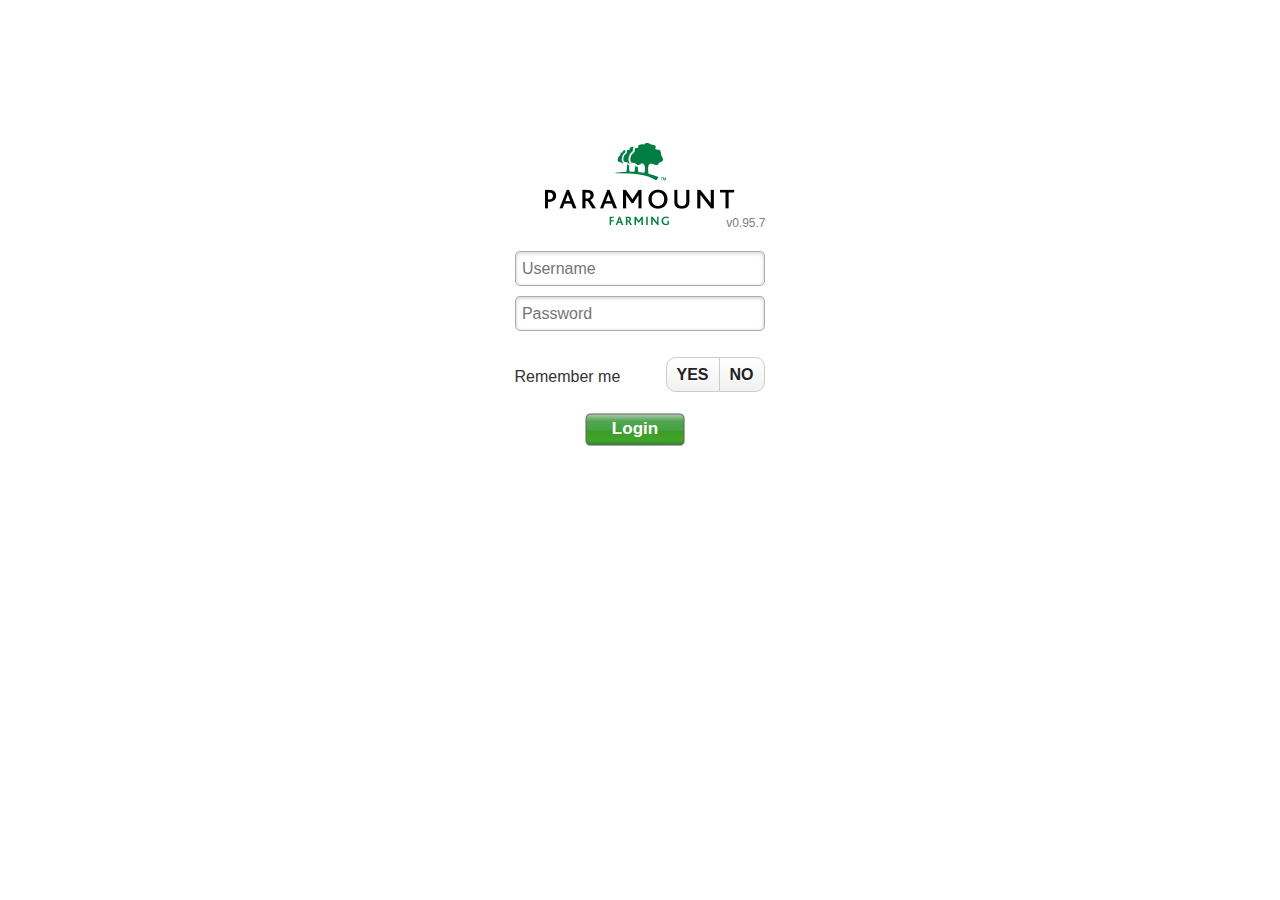
==== www/index.html @ e8e1113c "init" ====
<!DOCTYPE html>
<html>
    <head>
        <title>PFC Requisitions</title>
        <meta content="text/html;charset=utf-8" http-equiv="Content-Type">
        <meta http-equiv="Content-Type" content="text/html; charset=UTF-8">
        <meta name="viewport" content="width=device-width, initial-scale=1">
        <meta name="format-detection" content="telephone=no">
        <link rel="stylesheet"  href="css/jquery.mobile-1.2.0.css" />
        <link rel="stylesheet" href="css/login.css" />
        <link rel="stylesheet" href="css/custom.css" />
        <script src="jsfiles/jquery-1.8.2.js"></script>
        <script src="jsfiles/jquery.mobile-1.2.0.js"></script>
        <script src="jsfiles/constants.js"></script>
        <script src="jsfiles/login.js"></script>        

    </head>
    <body >
        <div data-role="page">
            <div data-role="content" id="loginform_div">
                <div  data-role="fieldcontain" class="companylogo_div">
                    <!--<img src="./images/paramount.png" class="companylogo_img">-->
                </div>  
                <div id="version" class="version">v0.95.7</div>
                <div data-role="fieldcontain" class="username_fileddiv">
                    <input name="user_name" placeholder="Username"  id="username" type="text" class="input_txt_filed"/><br/>
                    <input name="pass_word"  placeholder="Password" id="password" type="password" class="input_txt_filed"/>
                </div>
 
                <div data-role="fieldcontain">
                    <fieldset data-role="controlgroup" data-type="horizontal"> 
                        <legend>Remember me</legend>
                        <input type="radio" name="yes" id="yes" value="1" />
                        <label for="yes">YES</label>

                        <input type="radio" name="yes" id="no" value="0"  />
                        <label for="no">NO</label>
                    </fieldset>
                </div>
                <div data-role="fieldcontain" id="login" class="login_div">
                    <a href=# data-role="none" class="login_button">Login</a>
                </div>
            </div>
            
            <div class="loading_imgdiv" id="loading_screen" >
                <p class="loading_text">Loading...</p>
                <p class="loading_img"></p>
            </div>
            <div data-role="popup" id="canceldialog" data-overlay-theme="a" data-theme="c" class="ui-popup-alert">
                <div  class="cancel_dailogshow" data-rel="popup" data-inline="true" >
                    <p class="daialog_header">PFC Mobile Alert</p>
                    <p id="error_msg" class="error_msg_text"> </p>
                    <div class="cancel_dialog_line_img"></div>
                    <div class="cancel_dialog_btn_div" align="center">
                        <a href="" data-inline="true" data-rel="back" data-transition="flow" class="cancel_dialog_nobtn" id="dialoglink">Ok</a>
                    </div>
                </div>
            </div>
            
        </div>
    </body>
</html>
---- www/css/login.css ----
/*login page css start*/
.ui-page { 
    background: white;
}
.ui-content
{  
    margin-left: auto !important;
    margin-right: auto !important;
    margin-top: 8% !important;
    padding-left: 0px !important;
    padding-right: 0px !important;
    width: 251px !important;
}
.companylogo_div
{
    border-bottom-width: 0px;
    /*width: 251px;*/
    background-image: url('../images/paramount.png');
    background-position: center center;
    background-repeat: no-repeat;
    background-size: 210px 100px;
    height: 102px;
}
.companylogo_img
{
    background-repeat:no-repeat;
    height: 100px;
    width: 210px;
    margin: 0 auto;
}
.username_fileddiv
{
    border:none;
    height:auto;
    padding: 0px !important;
    width:250px !important;
}
.password_fileddiv
{
    border:none;
    height:auto;
    width:250px !important;
}
.input_txt_filed
{
    background-color: #FFF !important;
    border-radius: 5px;
    font-size: 14px;
    height: 35px;
    line-height: 27px;
    margin-bottom: 10px !important;
    width:250px !important;
} 
.remember_div
{
    border-bottom-width: 0px;
    height: 40px;
    padding-bottom: 0px; 
    padding-top: 0px;
}
.remember_label
{
    float:left;
    font-weight: bold;
    margin-right: 0px; 
    margin-top: 10px; 
    width: 120px;
}
div.ui-slider 
{
    float:right !important;
    margin-right: 1% !important;
}
.login_div
{
    height: 33px;
    margin: 0 auto;
    width: 110px;
}
.login_button
{
    background:url('../images/login_button.png')no-repeat center; 
    background-size: 100px 33px;
    color:white;
    float:left;
    font-size:17px;
    font-weight: bold;
    height:33px;
    line-height:31px;
    margin-left: 0px;
    text-align:center;
    text-shadow: none;
    text-decoration:none;
    width:100px;
}
.login_button:active
{
    background-color:#469f26; 
}
.ui-controlgroup-controls{
    width: 100px;
    margin-right: 0px;
    float: right;
}
.ui-field-contain .ui-controlgroup-controls{
    width: 100px;
}
.ui-field-contain .ui-controlgroup-label {
    width: 109px;
    margin-right: 0px;
}
.ui-radio .ui-btn-inner{
    padding: 7px 10px;
}
.ui-controlgroup-label{
    float: left;
    line-height: 40px;
}
.ui-field-contain{
    border: 0px;
}
.version{
    bottom: 0px;
    float: right;
    color: gray;
    font-size: 12px;
    margin-top: -35px;
}

/*login page css end*/
---- www/css/custom.css ----
.loading_imgdiv{
    display: none;
    height:auto;
    margin:0 auto;
    padding:30px 0px 30px 0px;
    width:80%;
}
.loading_text
{
    color: gray;
    font-family: sans-serif;
    font-size: 14px;
    font-weight: bold;
    margin-bottom: 10px;
    margin-left: auto;
    margin-right: auto;
    padding-left: 10px;
    width: 70px;
}
.loading_img{
    background-image: url('../images/loader.gif');
    background-repeat: no-repeat;
    background-position: center center;
    background-size: 60px 60px;
    height:60px;
    margin:0 auto;
    width:60px;
}
.cancel_dailogshow{
    background:seagreen;
    /*rgb(71,71,71);*/
    /*rgb(142,142,142);*/
    background-size: 450px;
    border-radius: 10px 10px 10px 10px;
    height: auto;
    margin: -1px -2px;
    overflow: hidden;
    width: 290px;
    z-index: 1000 !important;
} 
.daialog_header{
    color: #000;
    font-size: 14px;
    font-weight: bold;
    margin: 0 auto;
    padding: 15px 0;
    text-align: center;
    text-shadow: none;
    width: 270px;
    overflow: hidden;
}
.cancel_dialog_line_img{
    background: url("../images/cancel_dialog_line.png") no-repeat scroll center center transparent;
    height: 5px;
    margin: 10px auto;
    width: 300px;
}
.error_msg_text
{
    color: black;
    text-align: center;
    text-shadow: none;
}
.cancel_dialog_btn_div
{
    height: 50px;
    margin: 0px auto;
    width: 300px;
}
.cancel_dialog_nobtn{
    background:url('../images/cancel_dialog_button.png')no-repeat center;
    color:#0079c1;
    float:left;
    font-size:17px;
    height:44px;
    line-height:45px;
    margin:0px 15px 0px 88px;
    text-align:center;
    text-decoration:none;
    width:124px;
}
.ui-popup-alert{
    max-width:300px;
}
.search_button
{
    background-image: url('../images/canceldialogbutton.png');
    background-repeat: no-repeat;    
    background-size: 70px 35px !important;
    float: right;
    font-size: 15px;
    font-family:sans-serif;
    height:35px;
    line-height: 35px;
    margin-top: 4px;
    margin-right: 0;
    text-decoration: none;
    text-indent: 9px;
    width: 70px;
}
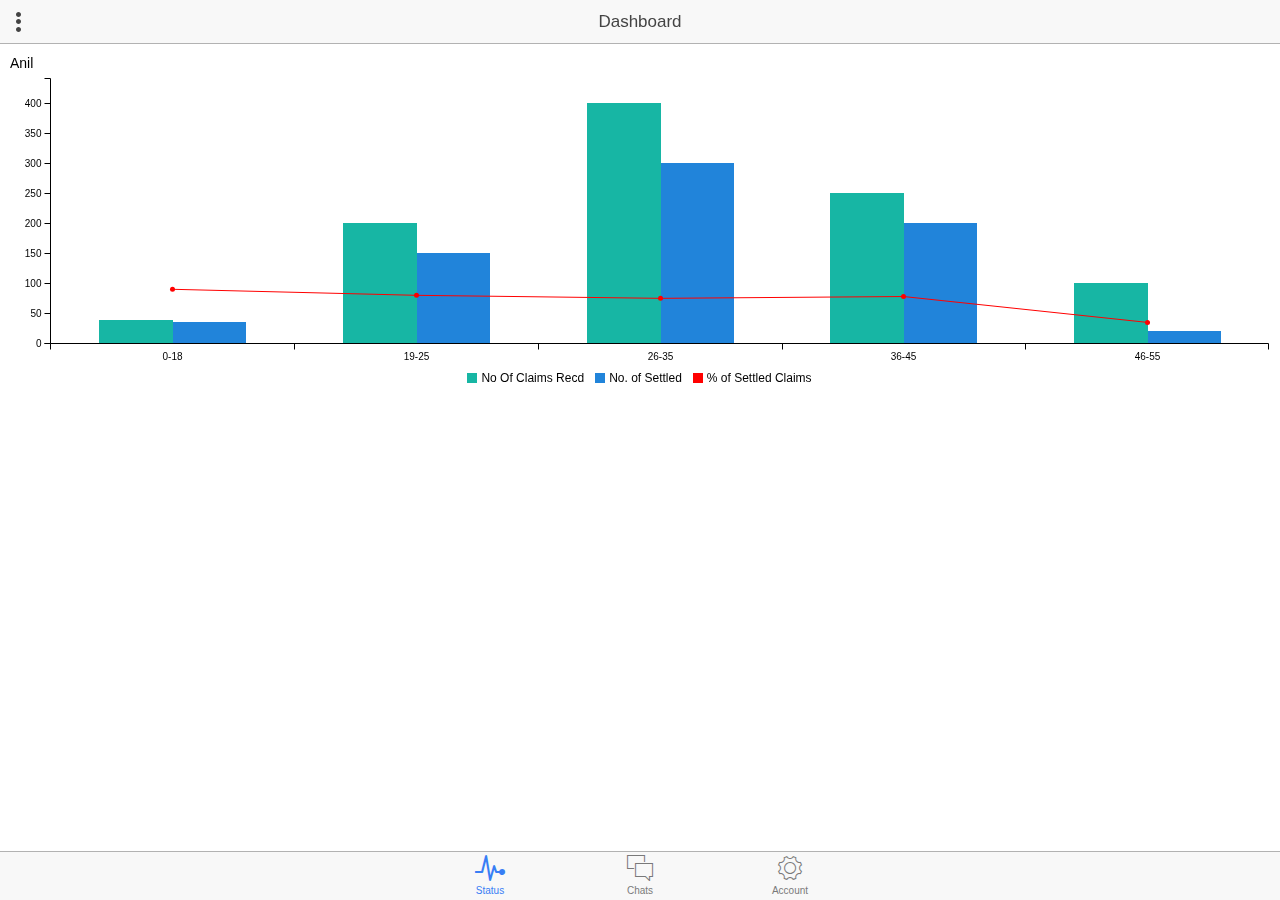
==== commit c8f49e3f: "Changes" ====
--- a/www/index.html
+++ b/www/index.html
@@ -1,62 +1,46 @@
-<!DOCTYPE html>
-<html>
-    <head>
-        <title>PFC Requisitions</title>
-        <meta content="text/html;charset=utf-8" http-equiv="Content-Type">
-        <meta http-equiv="Content-Type" content="text/html; charset=UTF-8">
-        <meta name="viewport" content="width=device-width, initial-scale=1">
-        <meta name="format-detection" content="telephone=no">
-        <link rel="stylesheet"  href="css/jquery.mobile-1.2.0.css" />
-        <link rel="stylesheet" href="css/login.css" />
-        <link rel="stylesheet" href="css/custom.css" />
-        <script src="jsfiles/jquery-1.8.2.js"></script>
-        <script src="jsfiles/jquery.mobile-1.2.0.js"></script>
-        <script src="jsfiles/constants.js"></script>
-        <script src="jsfiles/login.js"></script>        
-
-    </head>
-    <body >
-        <div data-role="page">
-            <div data-role="content" id="loginform_div">
-                <div  data-role="fieldcontain" class="companylogo_div">
-                    <!--<img src="./images/paramount.png" class="companylogo_img">-->
-                </div>  
-                <div id="version" class="version">v0.95.7</div>
-                <div data-role="fieldcontain" class="username_fileddiv">
-                    <input name="user_name" placeholder="Username"  id="username" type="text" class="input_txt_filed"/><br/>
-                    <input name="pass_word"  placeholder="Password" id="password" type="password" class="input_txt_filed"/>
-                </div>
- 
-                <div data-role="fieldcontain">
-                    <fieldset data-role="controlgroup" data-type="horizontal"> 
-                        <legend>Remember me</legend>
-                        <input type="radio" name="yes" id="yes" value="1" />
-                        <label for="yes">YES</label>
-
-                        <input type="radio" name="yes" id="no" value="0"  />
-                        <label for="no">NO</label>
-                    </fieldset>
-                </div>
-                <div data-role="fieldcontain" id="login" class="login_div">
-                    <a href=# data-role="none" class="login_button">Login</a>
-                </div>
-            </div>
-            
-            <div class="loading_imgdiv" id="loading_screen" >
-                <p class="loading_text">Loading...</p>
-                <p class="loading_img"></p>
-            </div>
-            <div data-role="popup" id="canceldialog" data-overlay-theme="a" data-theme="c" class="ui-popup-alert">
-                <div  class="cancel_dailogshow" data-rel="popup" data-inline="true" >
-                    <p class="daialog_header">PFC Mobile Alert</p>
-                    <p id="error_msg" class="error_msg_text"> </p>
-                    <div class="cancel_dialog_line_img"></div>
-                    <div class="cancel_dialog_btn_div" align="center">
-                        <a href="" data-inline="true" data-rel="back" data-transition="flow" class="cancel_dialog_nobtn" id="dialoglink">Ok</a>
-                    </div>
-                </div>
-            </div>
-            
-        </div>
-    </body>
-</html>+<!DOCTYPE html>
+<html>
+  <head>
+    <meta charset="utf-8">
+    <meta name="viewport" content="initial-scale=1, maximum-scale=1, user-scalable=no, width=device-width">
+    <title></title>
+
+    <link href="lib/ionic/css/ionic.css" rel="stylesheet">
+    <link href="css/style.css" rel="stylesheet">
+    <link href="css/c3.min.css" rel="stylesheet" type="text/css">
+    <!-- IF using Sass (run gulp sass first), then uncomment below and remove the CSS includes above
+    <link href="css/ionic.app.css" rel="stylesheet">
+    -->
+
+    <!-- ionic/angularjs js -->
+    <script src="lib/ionic/js/ionic.bundle.js"></script>
+
+    <!-- cordova script (this will be a 404 during development) -->
+    <script src="cordova.js"></script>
+
+    <!-- your app's js -->
+    <script src="js/app.js"></script>
+    <script src="js/controllers.js"></script>
+    <script src="js/services.js"></script>
+    <script src="js/d3.min.js" charset="utf-8"></script>
+    <script src="js/c3.min.js"></script>
+  </head>
+  <body ng-app="starter">
+    <!--
+      The nav bar that will be updated as we navigate between views.
+    -->
+    <ion-nav-bar class="bar-stable">
+      <ion-nav-back-button>
+      </ion-nav-back-button>
+    </ion-nav-bar>
+    <!--
+      The views will be rendered in the <ion-nav-view> directive below
+      Templates are in the /templates folder (but you could also
+      have templates inline in this html file if you'd like).
+    -->
+    <ion-nav-view></ion-nav-view>
+
+
+  </body>
+
+</html>
--- a/www/css/style.css
+++ b/www/css/style.css
@@ -0,0 +1 @@
+/* Empty. Add your own CSS if you like */
--- a/www/css/c3.min.css
+++ b/www/css/c3.min.css
@@ -0,0 +1 @@
+.c3 svg{font:10px sans-serif}.c3 line,.c3 path{fill:none;stroke:#000}.c3 text{-webkit-user-select:none;-moz-user-select:none;user-select:none}.c3-bars path,.c3-event-rect,.c3-legend-item-tile,.c3-xgrid-focus,.c3-ygrid{shape-rendering:crispEdges}.c3-chart-arc path{stroke:#fff}.c3-chart-arc text{fill:#fff;font-size:13px}.c3-grid line{stroke:#aaa}.c3-grid text{fill:#aaa}.c3-xgrid,.c3-ygrid{stroke-dasharray:3 3}.c3-text.c3-empty{fill:gray;font-size:2em}.c3-line{stroke-width:1px}.c3-circle._expanded_{stroke-width:1px;stroke:#fff}.c3-selected-circle{fill:#fff;stroke-width:2px}.c3-bar{stroke-width:0}.c3-bar._expanded_{fill-opacity:.75}.c3-target.c3-focused{opacity:1}.c3-target.c3-focused path.c3-line,.c3-target.c3-focused path.c3-step{stroke-width:2px}.c3-target.c3-defocused{opacity:.3!important}.c3-region{fill:#4682b4;fill-opacity:.1}.c3-brush .extent{fill-opacity:.1}.c3-legend-item{font-size:12px}.c3-legend-item-hidden{opacity:.15}.c3-legend-background{opacity:.75;fill:#fff;stroke:#d3d3d3;stroke-width:1}.c3-tooltip-container{z-index:10}.c3-tooltip{border-collapse:collapse;border-spacing:0;background-color:#fff;empty-cells:show;-webkit-box-shadow:7px 7px 12px -9px #777;-moz-box-shadow:7px 7px 12px -9px #777;box-shadow:7px 7px 12px -9px #777;opacity:.9}.c3-tooltip tr{border:1px solid #CCC}.c3-tooltip th{background-color:#aaa;font-size:14px;padding:2px 5px;text-align:left;color:#FFF}.c3-tooltip td{font-size:13px;padding:3px 6px;background-color:#fff;border-left:1px dotted #999}.c3-tooltip td>span{display:inline-block;width:10px;height:10px;margin-right:6px}.c3-tooltip td.value{text-align:right}.c3-area{stroke-width:0;opacity:.2}.c3-chart-arcs-title{dominant-baseline:middle;font-size:1.3em}.c3-chart-arcs .c3-chart-arcs-background{fill:#e0e0e0;stroke:none}.c3-chart-arcs .c3-chart-arcs-gauge-unit{fill:#000;font-size:16px}.c3-chart-arcs .c3-chart-arcs-gauge-max,.c3-chart-arcs .c3-chart-arcs-gauge-min{fill:#777}.c3-chart-arc .c3-gauge-value{fill:#000}